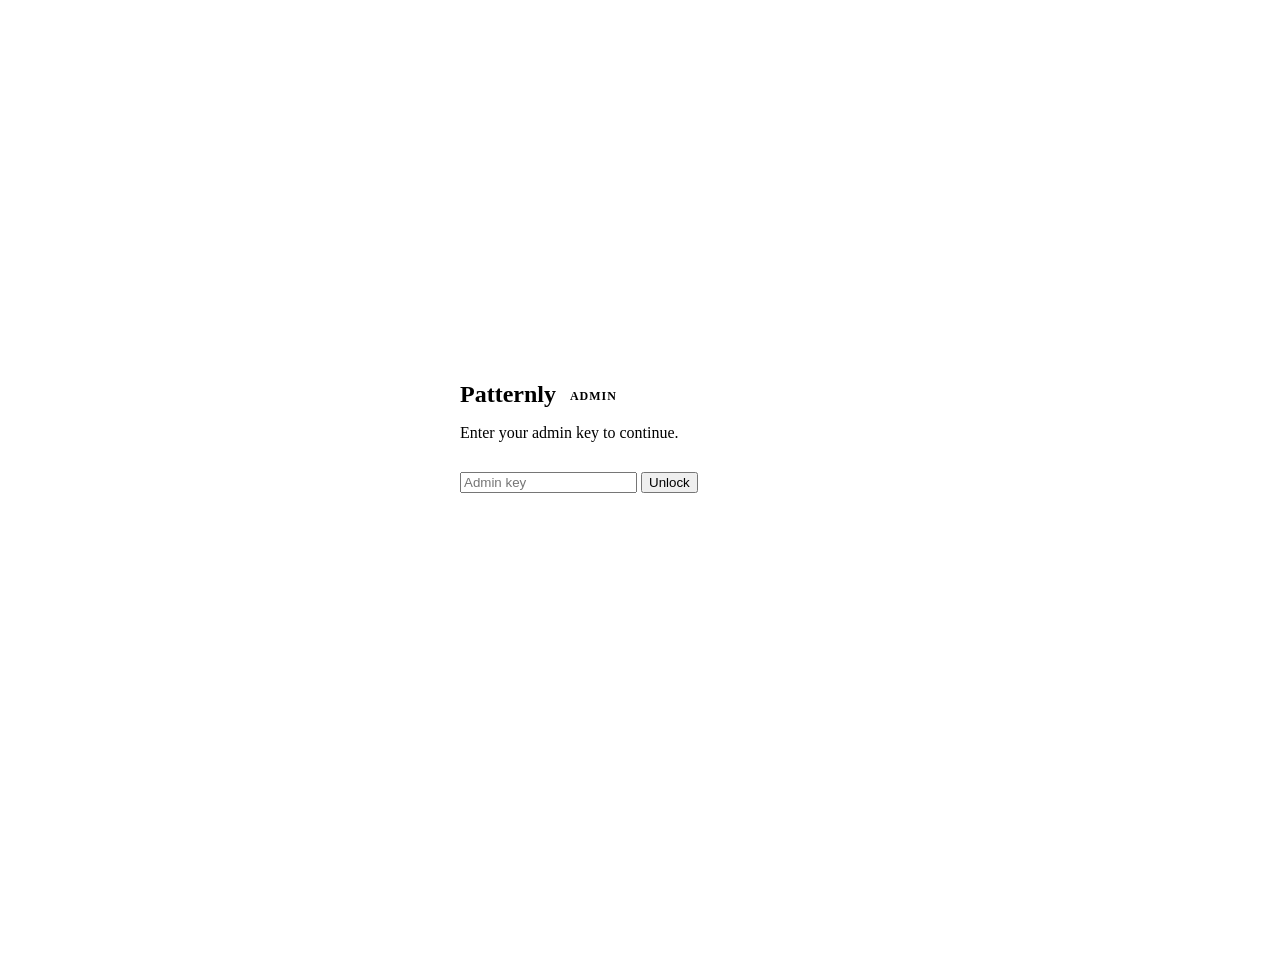
==== public/admin.html @ 1183749a "Rename admin.html to public/admin.html" ====
<!DOCTYPE html>
<html lang="en">
<head>
  <meta charset="UTF-8" />
  <meta name="viewport" content="width=device-width, initial-scale=1" />
  <title>Patternly · Admin</title>
  <link rel="preconnect" href="https://fonts.googleapis.com" />
  <link rel="preconnect" href="https://fonts.gstatic.com" crossorigin />
  <link rel="stylesheet" href="https://fonts.googleapis.com/css2?family=Lora:ital,wght@0,500;0,600;0,700;1,500&display=swap" />
  <link rel="stylesheet" href="styles.css" />
  <link rel="stylesheet" href="admin.css" />
</head>
<body>
  <div id="admin">
    <!-- LOCK -->
    <div id="lock" class="lock">
      <div class="lock-card">
        <div class="brand">Pattern<span>ly</span> <span class="admin-tag">admin</span></div>
        <p class="mut">Enter your admin key to continue.</p>
        <input id="keyInput" type="password" class="report-input" placeholder="Admin key" autocomplete="off" />
        <button id="unlockBtn" class="modal-btn">Unlock</button>
        <div id="lockErr" class="lock-err"></div>
      </div>
    </div>

    <!-- APP -->
    <div id="panel" class="panel" style="display:none;">
      <header class="ad-header">
        <div class="brand">Pattern<span>ly</span> <span class="admin-tag">admin</span></div>
        <div class="totals" id="totals"></div>
        <button class="icon-btn" id="refreshBtn" title="Refresh">⟳</button>
      </header>

      <nav class="tabs">
        <button class="tab active" data-tab="queue">Review queue</button>
        <button class="tab" data-tab="submissions">Submissions</button>
        <button class="tab" data-tab="compose">Compose</button>
        <button class="tab" data-tab="schedule">Schedule</button>
      </nav>

      <!-- QUEUE -->
      <section class="tabpane active" id="pane-queue">
        <p class="mut" id="queueHint"></p>
        <div id="queueList"></div>
      </section>

      <!-- SUBMISSIONS -->
      <section class="tabpane" id="pane-submissions">
        <p class="mut" id="subHint"></p>
        <div id="submissionsList"></div>
      </section>

      <!-- COMPOSE -->
      <section class="tabpane" id="pane-compose">
        <div class="compose-grid">
          <div class="field"><label>Difficulty</label>
            <select id="cDiff"><option value="easy">Easy (3 examples)</option><option value="hard">Hard (4 examples)</option></select></div>
          <div class="field"><label>Puzzle ID</label><input id="cId" class="ti" /></div>
        </div>

        <label class="section-lbl">Examples</label>
        <div id="cExamples" class="examples-edit"></div>

        <div class="compose-grid">
          <div class="field"><label>Question input</label><input id="cQ" class="ti" inputmode="numeric" /></div>
          <div class="field"><label>Answer</label><input id="cA" class="ti" inputmode="numeric" /></div>
        </div>
        <div class="field"><label>Rule name (shown on reveal)</label><input id="cRule" class="ti" placeholder="e.g. Multiply by 3" /></div>

        <div id="checker" class="checker"></div>

        <label class="chk-line"><input type="checkbox" id="cOverride" /> Publish anyway (override ambiguity block)</label>
        <button id="saveBtn" class="modal-btn">Create puzzle</button>
      </section>

      <!-- SCHEDULE -->
      <section class="tabpane" id="pane-schedule">
        <p class="mut" id="runway"></p>
        <div id="scheduleList"></div>
      </section>
    </div>
  </div>

  <div class="toast" id="toast"></div>

  <script src="config.js"></script>
  <script src="checker.js"></script>
  <script src="admin.js"></script>
</body>
</html>
---- public/admin.css ----
/* Admin-only styles, layered on top of the game's styles.css variables. */

#admin { max-width: 760px; margin: 0 auto; padding: 0 20px 60px; }

.admin-tag {
  font-size: 12px; font-weight: 700; text-transform: uppercase; letter-spacing: .08em;
  color: var(--accent); background: var(--accent-soft); padding: 2px 8px; border-radius: 999px; vertical-align: middle;
}

/* lock */
.lock { min-height: 100dvh; display: grid; place-items: center; }
.lock-card { width: 100%; max-width: 360px; background: var(--surface); border: 1px solid var(--line);
  border-radius: var(--radius); padding: 28px; box-shadow: var(--shadow); text-align: left; }
.lock-card .brand { font-size: 24px; font-weight: 600; margin-bottom: 6px; }
.lock-card .ti, .lock-card .report-input { margin: 14px 0; }
.lock-err { color: var(--bad); font-size: 14px; min-height: 20px; margin-top: 8px; }

/* header */
.ad-header { display: flex; align-items: center; gap: 16px; padding: 20px 0 14px; border-bottom: 1px solid var(--line); }
.ad-header .brand { font-size: 22px; font-weight: 600; }
.totals { display: flex; gap: 18px; margin-left: auto; }
.totals .t { text-align: center; }
.totals .t b { display: block; font-size: 18px; }
.totals .t span { font-size: 11px; text-transform: uppercase; letter-spacing: .05em; color: var(--muted); }

/* tabs */
.tabs { display: flex; gap: 4px; margin: 18px 0; border-bottom: 1px solid var(--line); }
.tab { background: none; border: none; padding: 10px 16px; font-size: 15px; font-family: inherit; color: var(--muted);
  cursor: pointer; border-bottom: 2px solid transparent; margin-bottom: -1px; }
.tab.active { color: var(--accent); border-bottom-color: var(--accent); font-weight: 600; }
.tabpane { display: none; }
.tabpane.active { display: block; animation: fade .2s ease; }

/* fields */
.ti, select.ti, #cDiff, #cCat, .field select, .field input {
  width: 100%; padding: 11px 12px; font-size: 15px; font-family: inherit;
  border: 1px solid var(--line); border-radius: 10px; background: var(--bg); color: var(--text);
}
.ti:focus, .field select:focus, .field input:focus { outline: none; border-color: var(--accent); }
.field { display: flex; flex-direction: column; gap: 5px; margin-bottom: 12px; }
.field label { font-size: 13px; color: var(--muted); }
.section-lbl { display: block; font-size: 13px; color: var(--muted); margin: 8px 0 6px; }
.compose-grid { display: grid; grid-template-columns: 1fr 1fr 1fr; gap: 12px; }
@media (max-width: 560px) { .compose-grid { grid-template-columns: 1fr; } }

.examples-edit { display: flex; flex-direction: column; gap: 8px; margin-bottom: 12px; }
.ex-row { display: grid; grid-template-columns: 1fr auto 1fr; gap: 10px; align-items: center; }
.ex-row .arrow { color: var(--muted); font-family: var(--mono); }
.ex-row input { font-family: var(--mono); text-align: center; }

.chk-line { display: flex; align-items: center; gap: 8px; font-size: 14px; color: var(--muted); margin: 14px 0; }

/* ambiguity checker */
.checker { margin: 16px 0; padding: 14px 16px; border-radius: 12px; border: 1px solid var(--line); font-size: 14px; }
.checker.safe   { border-color: var(--good); background: color-mix(in srgb, var(--good) 8%, transparent); }
.checker.bad    { border-color: var(--bad);  background: color-mix(in srgb, var(--bad) 8%, transparent); }
.checker.warn   { border-color: var(--accent2); background: color-mix(in srgb, var(--accent2) 10%, transparent); }
.checker .ck-title { font-weight: 700; margin-bottom: 4px; }
.checker.safe .ck-title { color: var(--good); }
.checker.bad .ck-title  { color: var(--bad); }
.checker .alt { font-family: var(--mono); font-size: 13px; margin-top: 6px; }

/* queue cards */
.qcard { border: 1px solid var(--line); border-radius: var(--radius); padding: 16px; margin-bottom: 12px; background: var(--surface); }
.qcard.flag { border-color: var(--bad); }
.qcard.retired { opacity: .55; }
.qcard-top { display: flex; align-items: center; gap: 10px; flex-wrap: wrap; }
.qcard-top .qid { font-family: var(--mono); font-weight: 700; }
.qcard-top .qrule { font-weight: 600; }
.qcard-top .qeq { font-family: var(--mono); color: var(--muted); font-size: 14px; }
.pill { font-size: 11px; font-weight: 700; text-transform: uppercase; letter-spacing: .04em; padding: 2px 8px; border-radius: 999px; }
.pill.easy { color: var(--accent); background: var(--accent-soft); }
.pill.hard { color: var(--accent2); background: var(--accent2-soft); }
.pill.rate { color: var(--muted); background: var(--bg); border: 1px solid var(--line); font-family: var(--mono); }
.pill.rep { color: #fff; background: var(--bad); }
.pill.status { color: var(--muted); background: var(--bg); border: 1px solid var(--line); }
.qmeta { margin-top: 10px; font-size: 13px; color: var(--muted); display: flex; flex-direction: column; gap: 4px; }
.qmeta .warnrow { color: var(--bad); }
.qmeta .mono { font-family: var(--mono); }
.qactions { display: flex; gap: 8px; margin-top: 12px; }
.sm-btn { padding: 8px 12px; font-size: 13px; font-family: inherit; border: 1px solid var(--line); border-radius: 9px;
  background: var(--surface); color: var(--text); cursor: pointer; }
.sm-btn:hover { border-color: var(--accent); }
.sm-btn.danger:hover { border-color: var(--bad); color: var(--bad); }

/* schedule */
.sched-day { border: 1px solid var(--line); border-radius: 12px; padding: 12px 14px; margin-bottom: 8px; }
.sched-day .sd-date { font-weight: 600; margin-bottom: 8px; }
.sched-day .sd-date .no { color: var(--muted); font-weight: 400; font-size: 13px; }
.sched-slot { display: grid; grid-template-columns: 60px 1fr; gap: 10px; align-items: center; margin: 6px 0; }
.sched-slot .sl-lbl { font-size: 13px; color: var(--muted); }
.sched-slot select { font-size: 13px; padding: 8px; }
.sched-slot select.pinned { border-color: var(--accent); }
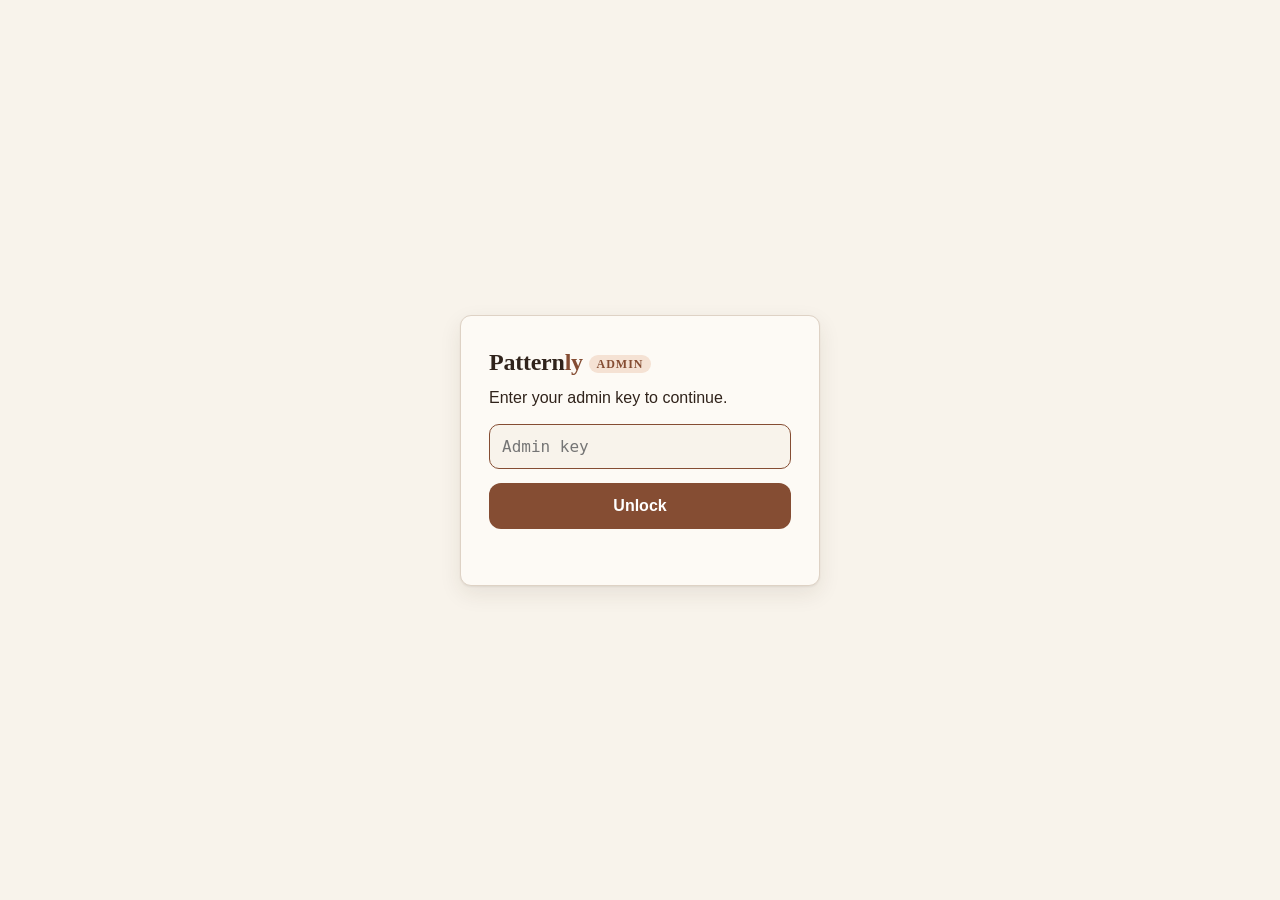
==== commit 984c9f74: "Update admin.html Extend admin functions" ====
--- a/public/admin.html
+++ b/public/admin.html
@@ -41,6 +41,15 @@
       <!-- QUEUE -->
       <section class="tabpane active" id="pane-queue">
         <p class="mut" id="queueHint"></p>
+        <div class="qfilter">
+          <input id="qSearch" class="ti" placeholder="Search by ID or rule…" autocomplete="off" />
+          <div class="qfilter-pills">
+            <button type="button" class="fpill active" data-diff="all">All</button>
+            <button type="button" class="fpill" data-diff="easy">Easy</button>
+            <button type="button" class="fpill" data-diff="hard">Hard</button>
+          </div>
+          <label class="qfilter-toggle"><input type="checkbox" id="qShowRetired" checked /> Show retired</label>
+        </div>
         <div id="queueList"></div>
       </section>
 
@@ -81,6 +90,31 @@
     </div>
   </div>
 
+  <!-- EDIT MODAL -->
+  <div id="editModal" class="edit-modal" style="display:none;">
+    <div class="edit-backdrop" id="eBackdrop"></div>
+    <div class="edit-card">
+      <div class="edit-head">
+        <h3 class="edit-title">Edit <span id="eTitle" class="mono"></span> <span id="eDiffPill" class="pill"></span></h3>
+        <button class="icon-btn" id="eClose" title="Close" aria-label="Close">✕</button>
+      </div>
+      <p class="edit-note">Fix the numbers or the rule name. Difficulty and ID can't change here — a wrong ID would orphan existing plays and reports.</p>
+      <label class="section-lbl">Examples</label>
+      <div id="eExamples" class="examples-edit"></div>
+      <div class="compose-grid">
+        <div class="field"><label>Question input</label><input id="eQ" class="ti" inputmode="numeric" /></div>
+        <div class="field"><label>Answer</label><input id="eA" class="ti" inputmode="numeric" /></div>
+      </div>
+      <div class="field"><label>Rule name (shown on reveal)</label><input id="eRule" class="ti" /></div>
+      <div id="eChecker" class="checker"></div>
+      <label class="chk-line"><input type="checkbox" id="eOverride" /> Save anyway (override ambiguity block)</label>
+      <div class="edit-actions">
+        <button id="eCancel" class="sm-btn">Cancel</button>
+        <button id="eSave" class="modal-btn">Save changes</button>
+      </div>
+    </div>
+  </div>
+
   <div class="toast" id="toast"></div>
 
   <script src="config.js"></script>
--- a/public/styles.css
+++ b/public/styles.css
@@ -0,0 +1,366 @@
+/* Patternly — quiet, wood-toned, unhurried.
+   Warm neutrals, one walnut accent + one ochre accent, light + dark via prefers-color-scheme. */
+
+:root {
+  --bg: oklch(96.5% 0.012 75);
+  --surface: oklch(98.5% 0.007 75);
+  --text: oklch(27% 0.025 55);
+  --muted: oklch(53% 0.03 55);
+  --line: oklch(87% 0.022 70);
+  --accent: oklch(48% 0.085 45);
+  --accent-soft: oklch(92.5% 0.028 60);
+  --accent2: oklch(50% 0.085 95);
+  --accent2-soft: oklch(92.5% 0.03 95);
+  --good: oklch(46% 0.07 145);
+  --bad: oklch(47% 0.1 30);
+  --good-cell: oklch(56% 0.09 145);
+  --bad-cell: oklch(56% 0.1 30);
+  --dot-on: oklch(27% 0.025 55);
+  --shadow: 0 1px 2px rgba(60,42,24,.07), 0 8px 22px rgba(60,42,24,.09);
+  --radius: 11px;
+  --mono: ui-monospace, "SF Mono", "Roboto Mono", Menlo, Consolas, monospace;
+  --sans: -apple-system, BlinkMacSystemFont, "Segoe UI", Roboto, Helvetica, Arial, sans-serif;
+  --serif: "Lora", Georgia, "Iowan Old Style", serif;
+}
+
+@media (prefers-color-scheme: dark) {
+  :root {
+    --bg: oklch(21% 0.017 50);
+    --surface: oklch(25.5% 0.018 50);
+    --text: oklch(92% 0.018 70);
+    --muted: oklch(66% 0.025 60);
+    --line: oklch(33% 0.02 50);
+    --accent: oklch(74% 0.08 55);
+    --accent-soft: oklch(31% 0.035 55);
+    --accent2: oklch(76% 0.08 95);
+    --accent2-soft: oklch(31% 0.035 95);
+    --good: oklch(68% 0.09 145);
+    --bad: oklch(68% 0.1 30);
+    --good-cell: oklch(60% 0.09 145);
+    --bad-cell: oklch(60% 0.1 30);
+    --dot-on: oklch(92% 0.018 70);
+    --shadow: 0 1px 2px rgba(0,0,0,.32), 0 8px 24px rgba(0,0,0,.4);
+  }
+}
+
+* { box-sizing: border-box; margin: 0; padding: 0; }
+
+html, body {
+  height: 100%;
+}
+
+body {
+  font-family: var(--sans);
+  background: var(--bg);
+  color: var(--text);
+  -webkit-font-smoothing: antialiased;
+  line-height: 1.5;
+  display: flex;
+  justify-content: center;
+}
+
+#app {
+  width: 100%;
+  max-width: 460px;
+  min-height: 100dvh;
+  display: flex;
+  flex-direction: column;
+  padding: 0 20px;
+}
+
+/* ---------- header ---------- */
+header {
+  display: flex;
+  align-items: center;
+  justify-content: space-between;
+  padding: 18px 0 14px;
+  border-bottom: 1px solid var(--line);
+}
+.brand {
+  font-weight: 600;
+  font-size: 22px;
+  letter-spacing: -0.01em;
+  cursor: pointer;
+  background: none; border: none; color: var(--text);
+  font-family: var(--serif);
+  text-decoration: none;
+}
+.nav-link { text-decoration: none; }
+a.arch-item { text-decoration: none; }
+.community-empty { color: var(--muted); text-align: center; padding: 40px 0; font-size: 15px; }
+.sort-row { display: flex; align-items: center; gap: 8px; margin: 22px 0 14px; flex-wrap: wrap; }
+.sort-btn {
+  padding: 7px 14px; font-size: 13px; font-weight: 600; font-family: inherit;
+  border: 1px solid var(--line); border-radius: 999px; background: var(--surface); color: var(--muted); cursor: pointer;
+}
+.sort-btn.active { border-color: var(--accent); color: var(--accent); background: var(--accent-soft); }
+.submit-link { margin-left: auto; font-size: 14px; }
+.arch-item .ai-meta { display: flex; align-items: center; gap: 8px; font-size: 12px; color: var(--muted); }
+.arch-item .ai-author { color: var(--accent); }
+.brand span { color: var(--accent); }
+.header-btns { display: flex; gap: 4px; }
+.icon-btn {
+  background: none;
+  border: none;
+  color: var(--muted);
+  cursor: pointer;
+  padding: 8px;
+  border-radius: 10px;
+  font-size: 18px;
+  line-height: 1;
+  display: grid;
+  place-items: center;
+  min-width: 40px;
+  min-height: 40px;
+}
+.icon-btn:hover { background: var(--accent-soft); color: var(--accent); }
+
+/* ---------- screens ---------- */
+main { flex: 1; display: flex; flex-direction: column; }
+.screen { display: none; flex: 1; flex-direction: column; padding: 24px 0; }
+.screen.active { display: flex; animation: fade .25s ease; }
+@keyframes fade { from { opacity: 0; transform: translateY(4px); } to { opacity: 1; transform: none; } }
+
+/* ---------- home ---------- */
+.home-top { text-align: center; margin-bottom: 28px; }
+.home-date { color: var(--muted); font-size: 14px; text-transform: uppercase; letter-spacing: .08em; }
+.home-streak { margin-top: 10px; font-size: 15px; }
+.home-streak b { font-size: 17px; }
+.tagline { color: var(--muted); font-size: 15px; margin-top: 6px; }
+
+.mode-card {
+  width: 100%;
+  background: var(--surface);
+  border: 1px solid var(--line);
+  border-radius: var(--radius);
+  padding: 20px;
+  margin-bottom: 14px;
+  cursor: pointer;
+  text-align: left;
+  font-family: inherit;
+  color: inherit;
+  box-shadow: var(--shadow);
+  display: flex;
+  align-items: center;
+  justify-content: space-between;
+  transition: transform .12s ease, border-color .12s ease;
+}
+.mode-card:hover { transform: translateY(-1px); border-color: var(--accent); }
+.mode-card .mc-left { display: flex; flex-direction: column; gap: 3px; }
+.mode-card .mc-title { font-size: 20px; font-weight: 600; font-family: var(--serif); }
+.mode-card .mc-sub { font-size: 13px; color: var(--muted); }
+.mode-card .mc-status { font-size: 26px; }
+.mode-card.solved { border-color: var(--good); }
+.mode-card.failed { border-color: var(--line); opacity: .85; }
+.mc-badge {
+  font-size: 12px; font-weight: 700; text-transform: uppercase; letter-spacing: .06em;
+  padding: 3px 9px; border-radius: 999px; color: var(--accent); background: var(--accent-soft);
+}
+.mc-badge.hard { color: var(--accent2); background: var(--accent2-soft); }
+
+.home-foot { margin-top: auto; text-align: center; padding-top: 20px; }
+.link-btn {
+  background: none; border: none; color: var(--muted); cursor: pointer;
+  font-family: inherit; font-size: 14px; text-decoration: underline; text-underline-offset: 3px;
+}
+.link-btn:hover { color: var(--accent); }
+
+/* ---------- puzzle ---------- */
+.puzzle-head { display: flex; align-items: center; justify-content: space-between; margin-bottom: 18px; }
+.back { background: none; border: none; color: var(--muted); cursor: pointer; font-size: 15px; font-family: inherit; padding: 6px 0; }
+.back:hover { color: var(--accent); }
+.lives { display: flex; gap: 8px; align-items: center; }
+.dot { width: 12px; height: 12px; border-radius: 50%; background: var(--dot-on); transition: all .3s ease; }
+.dot.lost { background: transparent; box-shadow: inset 0 0 0 2px var(--line); }
+
+.examples { display: flex; flex-direction: column; gap: 4px; margin: 4px 0 8px; }
+.eqrow {
+  display: grid;
+  grid-template-columns: 1fr auto 1fr;
+  align-items: center;
+  gap: 14px;
+  font-family: var(--mono);
+  font-size: 26px;
+  padding: 9px 0;
+}
+.eqrow .in { text-align: right; }
+.eqrow .out { text-align: left; font-weight: 700; }
+.eqrow .arrow { color: var(--muted); font-size: 20px; }
+.eqrow.question { border-top: 1px dashed var(--line); margin-top: 8px; padding-top: 18px; }
+.eqrow.question .out { color: var(--accent); }
+
+.guess-display {
+  font-family: var(--mono);
+  font-size: 30px;
+  text-align: center;
+  min-height: 46px;
+  padding: 6px;
+  color: var(--accent);
+  letter-spacing: .04em;
+}
+.guess-display.empty { color: var(--line); }
+.guess-display.shake { animation: shake .4s ease; }
+@keyframes shake {
+  0%,100% { transform: translateX(0); }
+  20% { transform: translateX(-8px); }
+  40% { transform: translateX(8px); }
+  60% { transform: translateX(-5px); }
+  80% { transform: translateX(5px); }
+}
+
+.wrong-list { text-align: center; min-height: 22px; margin-bottom: 6px; font-family: var(--mono); font-size: 14px; color: var(--muted); }
+.wrong-list span { text-decoration: line-through; margin: 0 5px; }
+
+.pad-wrap { margin-top: auto; }
+.keypad { display: grid; grid-template-columns: repeat(3, 1fr); gap: 8px; }
+.key {
+  padding: 16px 0;
+  font-size: 22px;
+  font-family: var(--mono);
+  border: 1px solid var(--line);
+  background: var(--surface);
+  color: var(--text);
+  border-radius: 12px;
+  cursor: pointer;
+  transition: background .1s ease, transform .05s ease;
+}
+.key:hover { background: var(--accent-soft); }
+.key:active { transform: scale(.96); }
+.key.util { font-size: 15px; color: var(--muted); font-family: var(--sans); }
+
+.guess-btn {
+  width: 100%;
+  margin-top: 10px;
+  padding: 16px;
+  font-size: 17px;
+  font-weight: 700;
+  border: none;
+  border-radius: 12px;
+  background: var(--accent);
+  color: #fff;
+  cursor: pointer;
+  font-family: inherit;
+  transition: opacity .12s ease, background .12s ease;
+}
+.guess-btn:disabled { opacity: .4; cursor: default; }
+.guess-btn.confirm { background: var(--good); }
+
+/* ---------- result ---------- */
+.result-inner { text-align: center; display: flex; flex-direction: column; gap: 0; }
+.result-emoji { font-size: 48px; margin-top: 8px; }
+.result-title { font-size: 26px; font-weight: 600; font-family: var(--serif); margin-top: 6px; }
+.result-title.win { color: var(--good); }
+.result-title.lose { color: var(--bad); }
+.result-sub { color: var(--muted); font-size: 15px; margin-top: 4px; }
+
+.reveal-card {
+  margin: 22px 0;
+  background: var(--surface);
+  border: 1px solid var(--line);
+  border-radius: var(--radius);
+  padding: 22px;
+  box-shadow: var(--shadow);
+  animation: reveal .5s cubic-bezier(.2,.7,.3,1);
+}
+@keyframes reveal { from { opacity: 0; transform: translateY(10px) scale(.98); } to { opacity: 1; transform: none; } }
+.reveal-label { font-size: 12px; text-transform: uppercase; letter-spacing: .1em; color: var(--muted); }
+.reveal-rule { font-size: 22px; font-weight: 600; font-family: var(--serif); margin: 8px 0 14px; }
+.reveal-eq { font-family: var(--mono); font-size: 22px; }
+.reveal-eq b { color: var(--accent); }
+.solve-rate { margin-top: 14px; font-size: 14px; color: var(--muted); }
+.solve-rate b { color: var(--text); }
+
+.stat-strip { display: flex; justify-content: center; gap: 26px; margin: 6px 0 22px; }
+.stat-strip .s { display: flex; flex-direction: column; }
+.stat-strip .num { font-size: 26px; font-weight: 800; }
+.stat-strip .lbl { font-size: 11px; text-transform: uppercase; letter-spacing: .06em; color: var(--muted); }
+
+.share-btn {
+  width: 100%; padding: 16px; font-size: 17px; font-weight: 700;
+  border: none; border-radius: 12px; background: var(--accent); color: #fff;
+  cursor: pointer; font-family: inherit; display: flex; align-items: center; justify-content: center; gap: 8px;
+}
+.share-btn:active { transform: scale(.98); }
+.countdown { margin-top: 18px; color: var(--muted); font-size: 14px; }
+.countdown b { font-family: var(--mono); color: var(--text); }
+.report-row { margin-top: 14px; }
+
+/* ---------- modal ---------- */
+.overlay {
+  position: fixed; inset: 0; background: rgba(0,0,0,.45);
+  display: none; align-items: center; justify-content: center; padding: 20px; z-index: 50;
+}
+.overlay.active { display: flex; animation: fade .2s ease; }
+.modal {
+  background: var(--surface); border-radius: var(--radius); padding: 26px 24px;
+  width: 100%; max-width: 400px; box-shadow: var(--shadow); position: relative;
+  max-height: 88dvh; overflow-y: auto;
+}
+.modal h2 { font-size: 20px; font-weight: 600; font-family: var(--serif); margin-bottom: 4px; }
+.modal .close { position: absolute; top: 12px; right: 14px; }
+.modal p.mut { color: var(--muted); font-size: 14px; margin-bottom: 16px; }
+
+.dist-row { display: flex; align-items: center; gap: 10px; margin: 6px 0; font-size: 14px; }
+.dist-row .k { width: 58px; color: var(--muted); }
+.dist-bar { height: 24px; background: var(--accent); border-radius: 6px; min-width: 26px; color: #fff;
+  display: flex; align-items: center; justify-content: flex-end; padding: 0 8px; font-weight: 700; font-family: var(--mono); font-size: 13px; }
+.dist-bar.fail { background: var(--muted); }
+
+.stats-auth { color: var(--muted); font-size: 13px; margin: 2px 0 16px; }
+.stats-auth .auth-link { font-size: 13px; padding: 0; color: var(--muted); background: none; border: none; cursor: pointer; text-decoration: underline; text-underline-offset: 2px; font-family: inherit; }
+.stats-auth .auth-link:hover { color: var(--accent); }
+.stats-auth #signInForm { margin-top: 8px; }
+.stats-auth .report-input { font-size: 14px; padding: 10px; margin: 0 0 8px; }
+.stats-auth .modal-btn { padding: 10px; font-size: 14px; }
+.stats-auth .auth-btn-row { display: flex; gap: 8px; }
+.stats-auth .auth-btn-row .modal-btn { flex: 1; }
+.stats-auth .modal-btn.secondary { background: var(--surface); color: var(--text); border: 1px solid var(--line); }
+
+.stats-grid { display: grid; grid-template-columns: repeat(4,1fr); gap: 4px; margin: 8px 0 22px; text-align: center; }
+.stats-grid .num { font-size: 24px; font-weight: 800; }
+.stats-grid .lbl { font-size: 10px; text-transform: uppercase; letter-spacing: .04em; color: var(--muted); }
+
+.report-opt {
+  display: block; width: 100%; text-align: left; padding: 14px; margin-bottom: 8px;
+  border: 1px solid var(--line); border-radius: 12px; background: var(--surface); color: var(--text);
+  cursor: pointer; font-family: inherit; font-size: 15px;
+}
+.report-opt:hover { border-color: var(--accent); background: var(--accent-soft); }
+.report-opt.selected { border-color: var(--accent); background: var(--accent-soft); }
+.report-opt .rt { font-weight: 700; }
+.report-opt .rd { font-size: 13px; color: var(--muted); margin-top: 2px; }
+.report-input {
+  width: 100%; padding: 12px; font-size: 16px; font-family: var(--mono);
+  border: 1px solid var(--line); border-radius: 10px; background: var(--bg); color: var(--text); margin: 4px 0 14px;
+}
+.report-input:focus { outline: none; border-color: var(--accent); }
+.modal-btn {
+  width: 100%; padding: 14px; font-size: 16px; font-weight: 700; border: none;
+  border-radius: 12px; background: var(--accent); color: #fff; cursor: pointer; font-family: inherit;
+}
+.modal-btn:disabled { opacity: .4; cursor: default; }
+
+.how-step { display: flex; gap: 12px; margin: 14px 0; align-items: flex-start; }
+.how-num { flex-shrink: 0; width: 26px; height: 26px; border-radius: 50%; background: var(--accent-soft); color: var(--accent);
+  display: grid; place-items: center; font-weight: 700; font-size: 14px; }
+.how-step .ht { font-size: 15px; }
+.how-step .ht b { color: var(--accent); }
+.mono-inline { font-family: var(--mono); }
+
+/* ---------- archive ---------- */
+.archive-list { display: flex; flex-direction: column; gap: 8px; }
+.arch-item {
+  display: flex; flex-direction: column; align-items: flex-start; gap: 5px;
+  padding: 14px 16px; border: 1px solid var(--line); border-radius: 12px; background: var(--surface);
+  cursor: pointer; font-family: inherit; color: inherit; text-align: left;
+}
+.arch-item:hover { border-color: var(--accent); }
+.arch-item .ai-eq { font-family: var(--mono); font-size: 15px; white-space: nowrap; overflow: hidden; text-overflow: ellipsis; max-width: 100%; }
+.arch-section-title { font-weight: 600; font-size: 14px; text-transform: uppercase; letter-spacing: .06em;
+  color: var(--muted); margin: 18px 0 8px; }
+.toast {
+  position: fixed; bottom: 28px; left: 50%; transform: translateX(-50%);
+  background: var(--text); color: var(--bg); padding: 12px 20px; border-radius: 999px;
+  font-size: 14px; font-weight: 600; z-index: 60; opacity: 0; transition: opacity .2s ease; pointer-events: none;
+}
+.toast.show { opacity: 1; }
